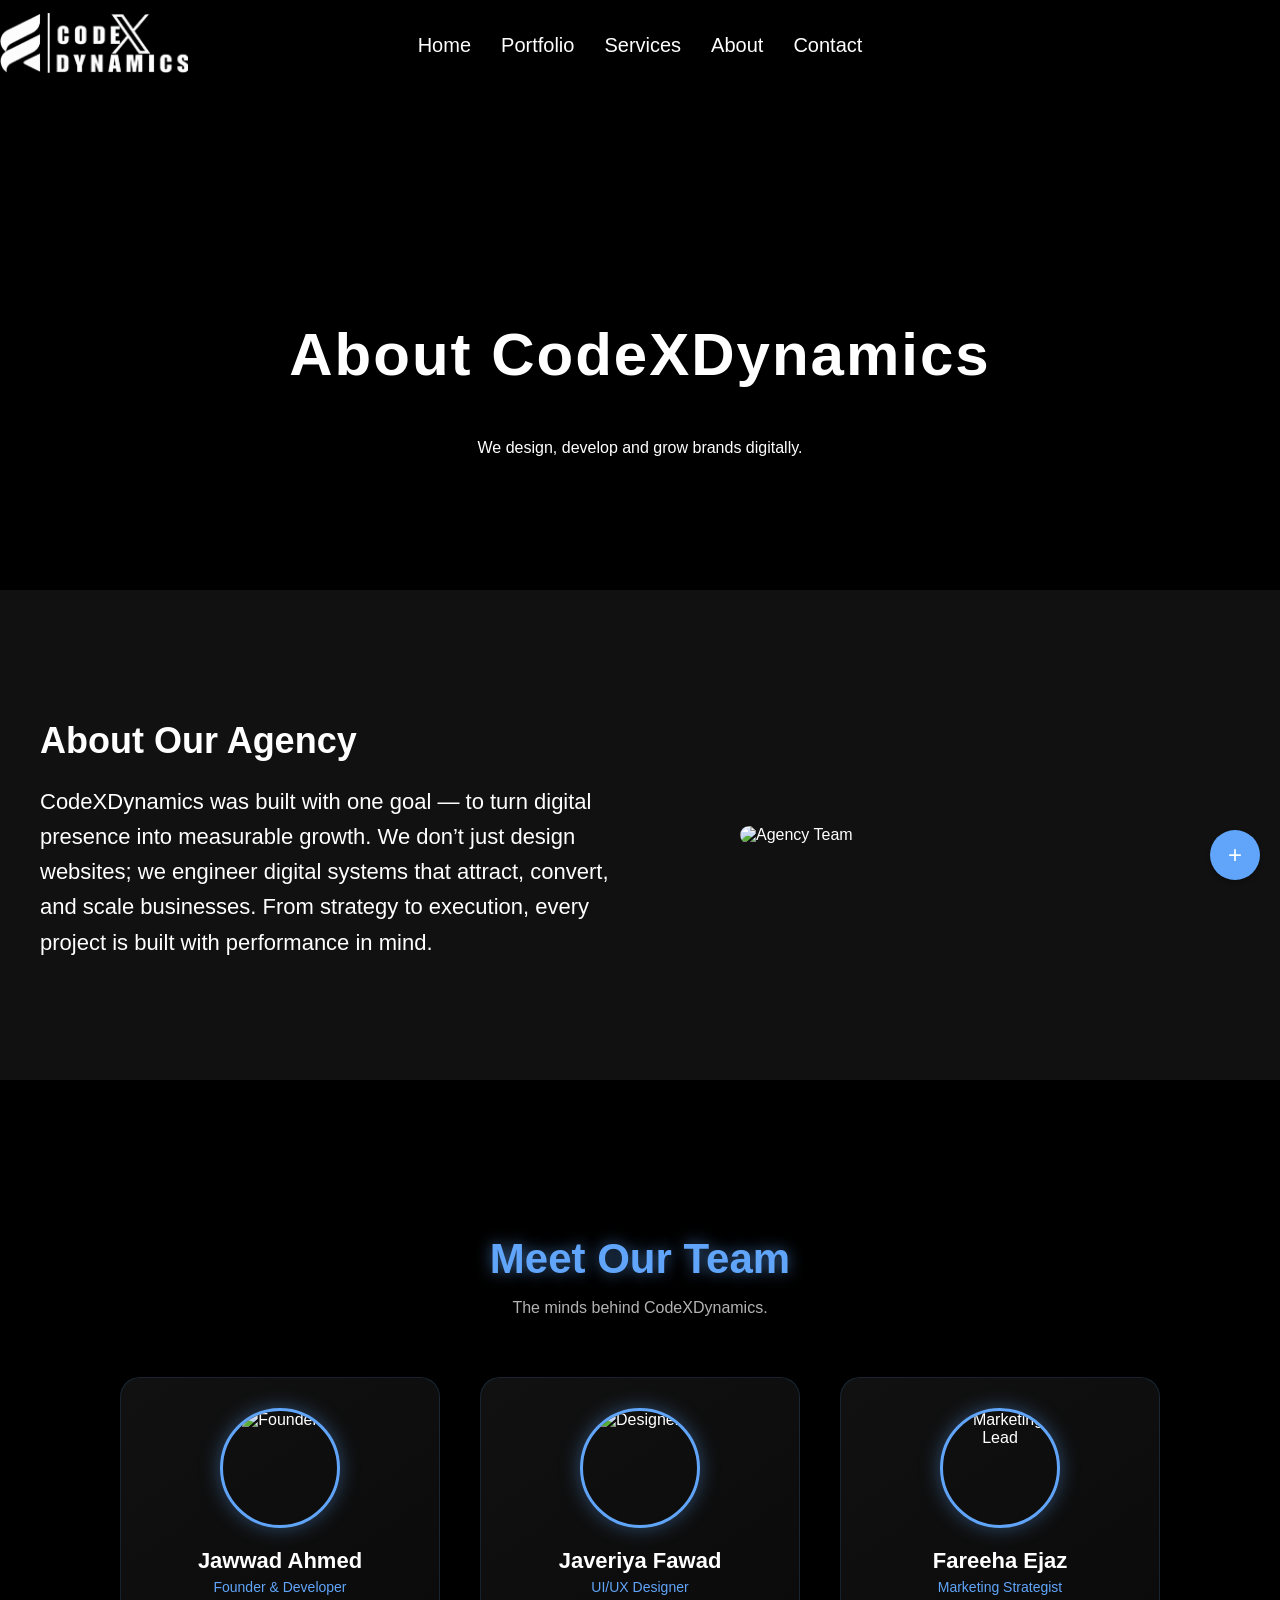
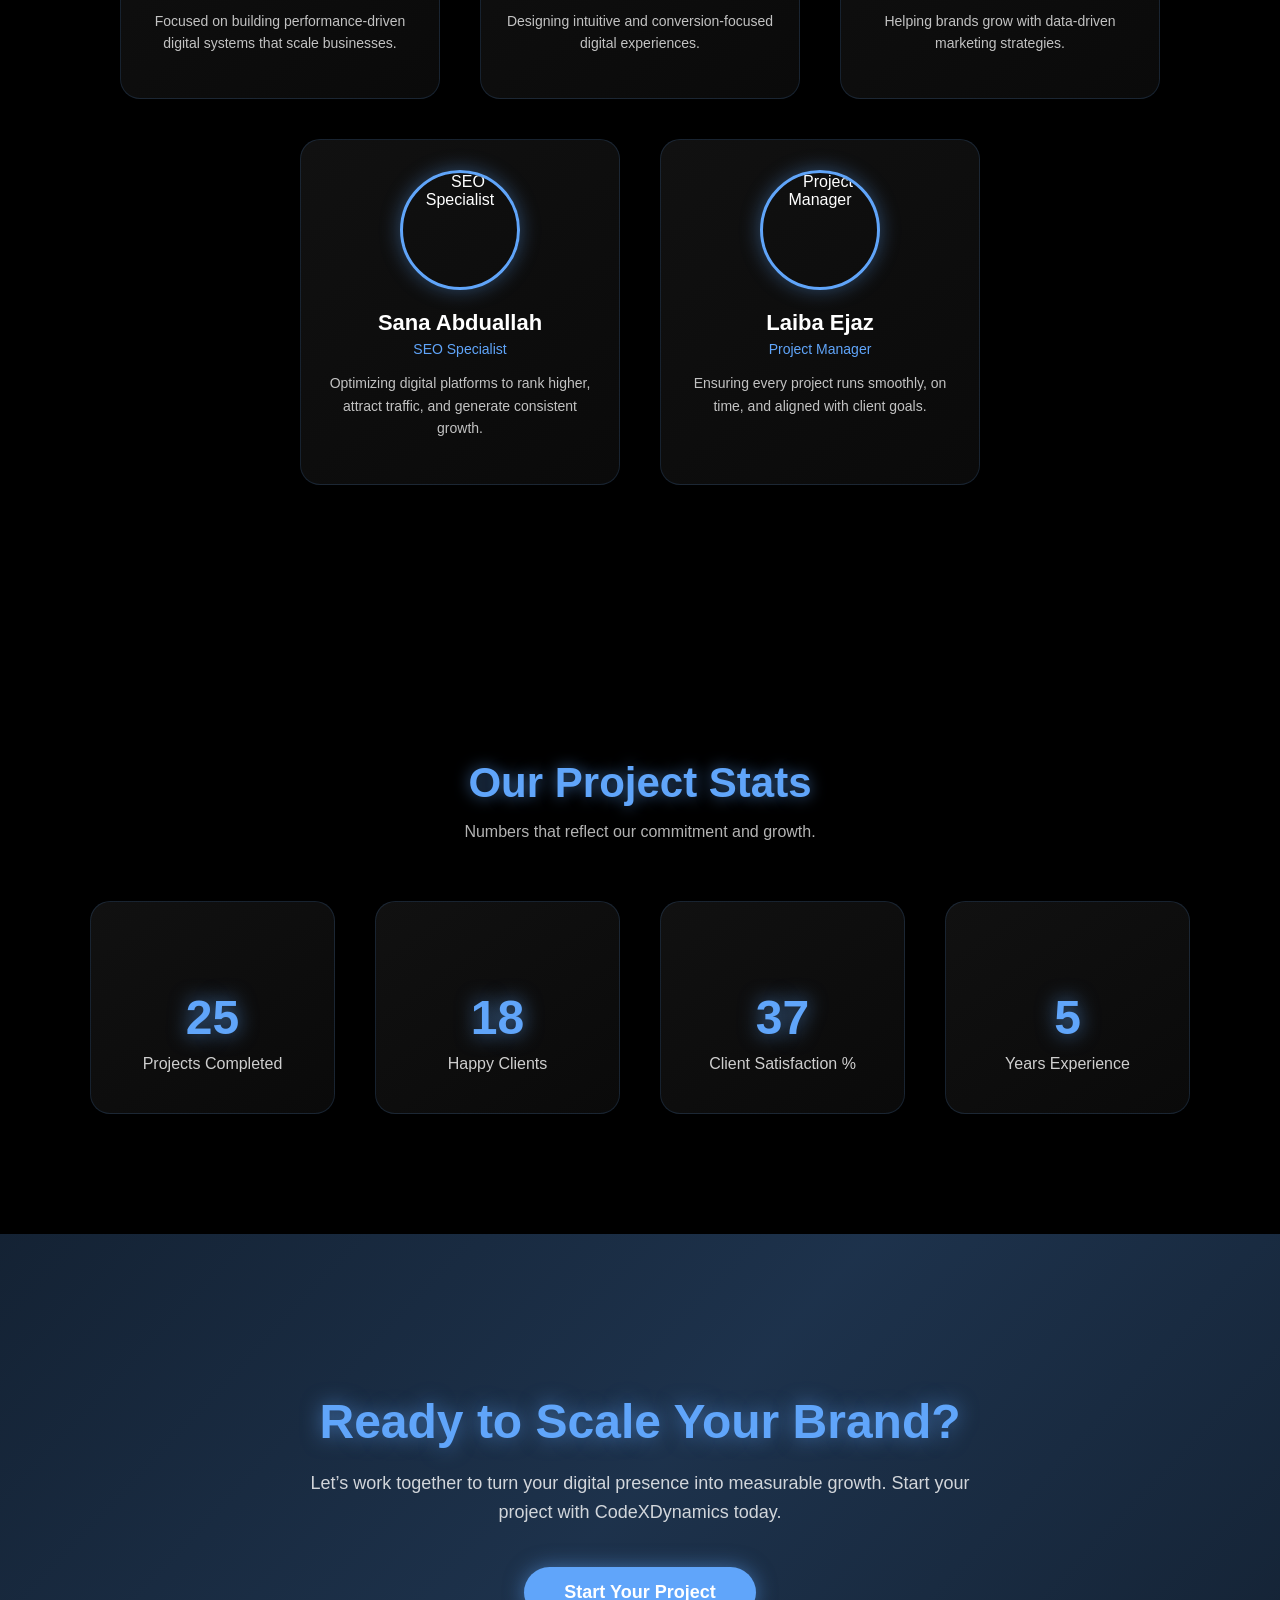
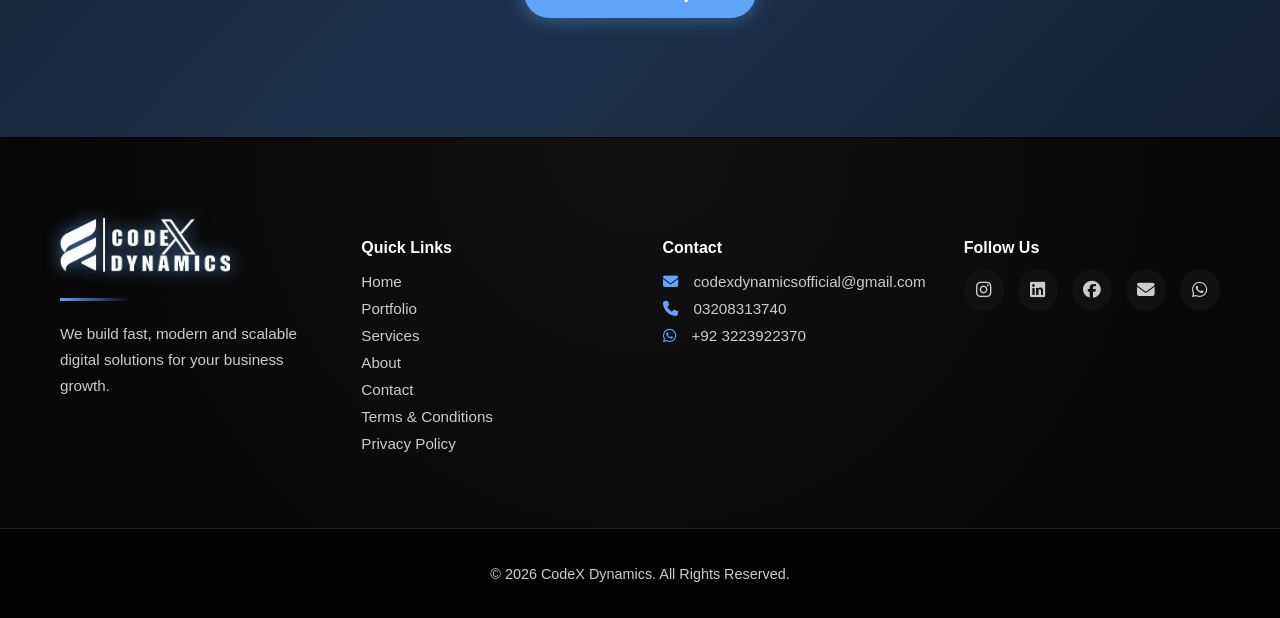
==== about.html @ 0af343be "Add files via upload" ====
<!DOCTYPE html>
<html lang="en">
<head>
  <meta charset="UTF-8">
  <meta name="Author" content="Muhammad Jawad Ahmed">
  <meta name="Description" content="Learn about CodeXDynamics, a Karachi-based digital agency. Meet our expert team of developers, designers, and marketers driving business growth.">
  <meta name="keywords" content="about CodeXDynamics, IT team Karachi, software house team, digital agency Pakistan, Muhammad Jawad Ahmed">
  <meta name="viewport" content="width=device-width, initial-scale=1.0">
  <title>About CodeXDynamics | Leading IT & Digital Agency in Karachi, Pakistan</title>
  <link rel="stylesheet" href="about.css">
  <link rel="stylesheet" href="responsive.css">
  <script src="script.js"></script>
  <link rel="stylesheet" href="https://cdnjs.cloudflare.com/ajax/libs/font-awesome/6.5.0/css/all.min.css">
</head>
<body>

  <!-- Navbar -->
  <nav class="navbar">

<div class="logo">
<a href="index.html">
<img src="codexdynamics.png">
</a>
</div>

<ul class="nav-links" id="nav-links">
<li><a href="index.html">Home</a></li>
<li><a href="graphics.html">Portfolio</a></li>
<li><a href="services.html">Services</a></li>
<li><a href="about.html">About</a></li>
<li><a href="contact.html">Contact</a></li>
</ul>

<div class="hamburger" id="hamburger">
<span></span>
<span></span>
<span></span>
</div>

</nav>

<!-- Hero -->
<section class="about-hero">
  <h1>About CodeXDynamics</h1>
  <p>We design, develop and grow brands digitally.</p>
</section>

<!-- About Content -->
<section class="about">
  <div class="about-content">
    <h2>About Our Agency</h2>
    <p>
      CodeXDynamics was built with one goal — to turn digital presence into measurable growth. 
We don’t just design websites; we engineer digital systems that attract, convert, and scale businesses.

From strategy to execution, every project is built with performance in mind.

    </p>
  </div>
  <div class="image-box slide-right">
    <!-- Agency Team Image -->
    <img src="https://images.unsplash.com/photo-1522071820081-009f0129c71c?auto=format&fit=crop&w=800&q=80" alt="Agency Team" loading="lazy" style="width: 100%; height: 100%; object-fit: cover;">
  </div>
</section>



<section class="team-section">
  <div class="team-header">
    <h2>Meet Our Team</h2>
    <p>The minds behind CodeXDynamics.</p>
  </div>

  <div class="team-container">

    <div class="team-card reveal">
      <div class="team-img">
        <!-- Jawwad Ahmed -->
        <img src="https://images.unsplash.com/photo-1507003211169-0a1dd7228f2d?auto=format&fit=crop&w=400&h=400&q=80" alt="Founder" loading="lazy" style="width: 100%; height: 100%; object-fit: cover;">
      </div>
      <h3>Jawwad Ahmed</h3>
      <span>Founder & Developer</span>
      <p>Focused on building performance-driven digital systems that scale businesses.</p>
    </div>

    <div class="team-card reveal">
      <div class="team-img">
        <!-- Javeriya Fawad -->
        <img src="https://images.unsplash.com/photo-1494790108377-be9c29b29330?auto=format&fit=crop&w=400&h=400&q=80" alt="Designer" loading="lazy" style="width: 100%; height: 100%; object-fit: cover;">
      </div>
      <h3>Javeriya Fawad</h3>
      <span>UI/UX Designer</span>
      <p>Designing intuitive and conversion-focused digital experiences.</p>
    </div>

    <div class="team-card reveal">
      <div class="team-img">
        <!-- Fareeha Ejaz -->
        <img src="https://images.unsplash.com/photo-1438761681033-6461ffad8d80?auto=format&fit=crop&w=400&h=400&q=80" alt="Marketing Lead" loading="lazy" style="width: 100%; height: 100%; object-fit: cover;">
      </div>
      <h3>Fareeha Ejaz</h3>
      <span>Marketing Strategist</span>
      <p>Helping brands grow with data-driven marketing strategies.</p>
    </div>

<div class="team-card reveal">
  <div class="team-img">
    <!-- Sana Abduallah -->
    <img src="https://images.unsplash.com/photo-1573496359142-b8d87734a5a2?auto=format&fit=crop&w=400&h=400&q=80" alt="SEO Specialist" loading="lazy" style="width: 100%; height: 100%; object-fit: cover;">
  </div>
  <h3>Sana Abduallah</h3>
  <span>SEO Specialist</span>
  <p>Optimizing digital platforms to rank higher, attract traffic, and generate consistent growth.</p>
</div>

<div class="team-card reveal">
  <div class="team-img">
    <!-- Laiba Ejaz -->
    <img src="https://images.unsplash.com/photo-1580489944761-15a19d654956?auto=format&fit=crop&w=400&h=400&q=80" alt="Project Manager" loading="lazy" style="width: 100%; height: 100%; object-fit: cover;">
  </div>
  <h3>Laiba Ejaz</h3>
  <span>Project Manager</span>
  <p>Ensuring every project runs smoothly, on time, and aligned with client goals.</p>
</div>
  </div>
</section>



<section class="stats-section">
  <div class="stats-header">
    <h2>Our Project Stats</h2>
    <p>Numbers that reflect our commitment and growth.</p>
  </div>

  <div class="stats-container">

    <div class="stat-box">
      <h3 class="counter" data-target="25">0</h3>
      <span>Projects Completed</span>
    </div>

    <div class="stat-box">
      <h3 class="counter" data-target="18">0</h3>
      <span>Happy Clients</span>
    </div>

    <div class="stat-box">
      <h3 class="counter" data-target="98">0</h3>
      <span>Client Satisfaction %</span>
    </div>

    <div class="stat-box">
      <h3 class="counter" data-target="5">0</h3>
    <span>Years Experience</span>
    </div>

  </div>
</section>



<section class="cta-section">
  <div class="cta-content">
    <h2>Ready to Scale Your Brand?</h2>
    <p>Let’s work together to turn your digital presence into measurable growth. Start your project with CodeXDynamics today.</p>
    <a href="contact.html" class="cta-btn">Start Your Project</a>
  </div>
</section>



<footer class="site-footer">
  <div class="footer-container">

    <div class="footer-box brand">
  <a href="index.html">
    <img src="codexdynamics.png" alt="CodeX Dynamics Logo" class="footer-logo">
  </a>
  <div class="footer-line"></div>
  <p>We build fast, modern and scalable digital solutions for your business growth.</p>
</div>


    <!-- Links -->
    <div class="footer-box">
      <h4>Quick Links</h4>
      <ul>
        <li><a href="index.html">Home</a></li>
        <li><a href="graphics.html">Portfolio</a></li>
        <li><a href="services.html">Services</a></li>
        <li><a href="about.html">About</a></li>
        <li><a href="contact.html">Contact</a></li>
        <li><a href="termsandcondition.html">Terms & Conditions</a></li>
        <li><a href="privacy.html">Privacy Policy</a></li>
      </ul>
    </div>

    <!-- Contact -->
    <div class="footer-box">
      <h4>Contact</h4>
      <ul class="footer-contact">
        <li><i class="fa-solid fa-envelope"></i> codexdynamicsofficial@gmail.com</li>
        <li><i class="fa-solid fa-phone"></i> 03208313740</li>
        <li><i class="fa-brands fa-whatsapp"></i> +92 3223922370</li>
      </ul>
    </div>

    <!-- Social -->
    <div class="footer-box">
      <h4>Follow Us</h4>
      <div class="footer-social">
        <a href="https://www.instagram.com/codexdynamicsofficial/" target="_blank"><i class="fa-brands fa-instagram"></i></a>
        <a href="https://www.linkedin.com/in/codex-dynamics-1320713a6/" target="_blank"><i class="fa-brands fa-linkedin"></i></a>
        <a href="https://www.facebook.com/profile.php?id=100072566838227" target="_blank"><i class="fa-brands fa-facebook"></i></a>
        <a href="mailto:codexdynamicsofficial@gmail.com"><i class="fa-solid fa-envelope"></i></a>
        <a href="https://wa.me/923223922370" target="_blank"><i class="fa-brands fa-whatsapp"></i></a>
      </div>
    </div>

  </div>

  <div class="footer-bottom">
    <p>© <span id="year"></span> CodeX Dynamics. All Rights Reserved.</p>
  </div>
  <!-- Floating Review Box Button (Plus Icon) -->
    <button class="toggle-review-btn" id="toggleReviewBtn">+</button>

    <!-- Floating Review Box -->
    <div class="floating-review-container" id="floatingReviewBox">
        
        <!-- Header with Close Button -->
        <div class="review-header">
            <h3>Share Your Review</h3>
            <button class="close-review-btn" id="closeReviewBtn">&times;</button>
        </div>

        <!-- Input Form -->
        <div class="review-form-body">
            <input type="text" id="revName" placeholder="Your Name">
            <textarea id="revText" rows="3" placeholder="Write review..."></textarea>
            <button onclick="submitUserReview()">Submit</button>
        </div>

        <!-- Reviews Display Area -->
        <div class="reviews-list-body" id="userReviewsList">
            <!-- Existing Reviews will show here -->
            <div class="review-item">
                <div class="author">Ahmed</div>
                <div class="text">Great services! Loved the website design.</div>
            </div>
        </div>

    </div>
</footer>
</body>
</html>
---- about.css ----
body {
  margin: 0;
  font-family: Arial, sans-serif;
  background-color: #000;
  overflow-x: hidden;   /* IMPORTANT */
}
html, body {
  overflow-x: hidden;
  max-width: 100%;
  margin: 0;
  padding: 0;
  overflow-wrap: break-word;
  word-wrap: break-word;
}
/* Navbar */
.navbar {
    top: 0;
    left: 0;
    width: 100%;
    height: 90px;
    background: hsl(0, 0%, 0%);
    display: flex;
    align-items: center;
    z-index: 999;
    justify-content:space-between;
    padding:0 0px;
}

/* Logo Left */
.logo img {
    height: 60px;
}

/* Center Menu */
.nav-links {
    position: absolute;
    left: 50%;
    transform: translateX(-50%);
    list-style: none;
    display: flex;
    gap: 30px;
    margin: 0;
    padding: 0;
}

.nav-links a {
    color: white;
    text-decoration: none;
    font-size: 16px;
}
.nav-links li {
    position: relative;
}

.nav-links a {
    color: white;
    text-decoration: none;
    font-size: 20px;
    padding: 5px 0;
    transition: color 0.3s ease;
}

/* underline */
.nav-links a::after {
    content: "";
    position: absolute;
    left: 0;
    bottom: -6px;
    width: 0%;
    height: 2px;
    background: #60a5fa;
    transition: width 0.3s ease;
}

/* hover effect */
.nav-links a:hover {
    color: #60a5fa;
}

.nav-links a:hover::after {
    width: 100%;
}
.hamburger{
display:none;
flex-direction:column;
cursor:pointer;
gap:5px;
}

.hamburger span{
width:25px;
height:3px;
background:white;
display:block;
}

.image {
  width: 100%;
  display: flex;
  justify-content: center;
}

.image img {
  width: 100%;        /* full width of container */
  height: auto;       /* maintain aspect ratio */
  max-width: 100%;    /* prevent overflow */
  object-fit: contain; /* no crop, image fully visible */
}


.about-hero h1 {
  font-size: 60px;
  letter-spacing: 2px;
}


.about-hero p {
  max-width: 600px;
  margin: 20px auto 0;
}

/* About Section */
.about {
  padding: 100px 40px;
  background-color: #111;
  color: #fff;
  display: flex;
  align-items: center;
  justify-content: space-between;
  gap: 60px;
}
.about-content {
  max-width: 600px;
  opacity: 0;
  transform: translateX(-100px); /* slide from left */
  transition: all 1s ease;
}

.about-content.animate {
  opacity: 1;
  transform: translateX(0);
}

.about h2 {
  font-size: 36px;
  margin-bottom: 20px;
}

.about p {
  font-size: 22px;
  line-height: 1.6;
  margin-bottom: 20px;
}


.image-box {
  flex: 1;
  display: flex;
  justify-content: flex-end;
}

.image-box img {
  width: 100%;
  max-width: 500px;
  height: auto;
  border-radius: 30px;
}

/* animation: right → inside */
.slide-right {
  opacity: 0;
  transform: translateX(120px);  /* start from right */
}

.slide-right.show {
  opacity: 1;
  transform: translateX(0);
  transition: all 1s ease;
}



/* ===============================
   TEAM SECTION
================================ */

.team-section {
  padding: 120px 40px;
  background: hsl(0, 0%, 0%);
  color: white;
  text-align: center;
}

.team-header h2 {
  font-size: 42px;
  margin-bottom: 10px;
  color: #60a5fa;
  text-shadow: 0 0 15px rgba(96,165,250,0.6);
}

.team-header p {
  opacity: 0.7;
  margin-bottom: 60px;
}

.team-container {
  display: flex;
  justify-content: center;
  gap: 40px;
  flex-wrap: wrap;
}
.team-card {
  background: linear-gradient(145deg, #111, #0a0a0a);
  width: 320px;
  padding: 30px 25px;
  border-radius: 20px;
  transition: 0.4s ease;
  border: 1px solid rgba(96,165,250,0.15);
}

.team-card:hover {
  transform: translateY(-10px);
  box-shadow: 0 0 30px rgba(96,165,250,0.25);
}

.team-img {
  width: 120px;
  height: 120px;
  margin: 0 auto 20px;
  border-radius: 50%;
  overflow: hidden;
  border: 3px solid #60a5fa;
  box-shadow: 0 0 20px rgba(96,165,250,0.4);
}

.team-img img {
  width: 100%;
  height: 100%;
  object-fit: cover;
}

.team-card h3 {
  margin: 10px 0 5px;
  font-size: 22px;
}

.team-card span {
  display: block;
  font-size: 14px;
  color: #60a5fa;
  margin-bottom: 15px;
}

.team-card p {
  font-size: 14px;
  opacity: 0.75;
  line-height: 1.6;
}


/* ===============================
   STATS SECTION
================================ */

.stats-section {
  padding: 120px 40px;
  background: hsl(0,0%,0%);
  text-align: center;
  color: white;
}

.stats-header h2 {
  font-size: 42px;
  color: #60a5fa;
  text-shadow: 0 0 15px rgba(96,165,250,0.6);
  margin-bottom: 10px;
}

.stats-header p {
  opacity: 0.7;
  margin-bottom: 60px;
}

.stats-container {
  display: grid;
  grid-template-columns: repeat(auto-fit, minmax(220px, 1fr));
  gap: 40px;
  max-width: 1100px;
  margin: 0 auto;
}

.stat-box {
  background: linear-gradient(145deg, #111, #0a0a0a);
  padding: 40px 20px;
  border-radius: 20px;
  border: 1px solid rgba(96,165,250,0.15);
  transition: 0.4s ease;
}

.stat-box:hover {
  transform: translateY(-8px);
  box-shadow: 0 0 25px rgba(96,165,250,0.25);
}

.stat-box h3 {
  font-size: 48px;
  color: #60a5fa;
  margin-bottom: 10px;
  text-shadow: 0 0 20px rgba(96,165,250,0.7);
}

.stat-box span {
  font-size: 16px;
  opacity: 0.8;
}


/* ===============================
   CTA SECTION
================================ */

.cta-section {
  background: hsl(0,0%,0%);
  padding: 120px 40px;
  text-align: center;
  color: white;
  position: relative;
  overflow: hidden;
}

.cta-section::before {
  content: '';
  position: absolute;
  top: 0;
  left: -50%;
  width: 200%;
  height: 100%;
  background: linear-gradient(120deg, rgba(96,165,250,0.15), rgba(96,165,250,0.3), rgba(96,165,250,0.15));
  transform: skewX(-20deg);
  animation: cta-glow 4s linear infinite;
  z-index: 0;
}

@keyframes cta-glow {
  0% { transform: translateX(-200%) skewX(-20deg); }
  100% { transform: translateX(200%) skewX(-20deg); }
}

.cta-content {
  position: relative;
  z-index: 1;
  max-width: 700px;
  margin: 0 auto;
}

.cta-section h2 {
  font-size: 48px;
  color: #60a5fa;
  margin-bottom: 20px;
  text-shadow: 0 0 20px rgba(96,165,250,0.6);
}

.cta-section p {
  font-size: 18px;
  opacity: 0.8;
  margin-bottom: 40px;
  line-height: 1.6;
}

.cta-btn {
  display: inline-block;
  padding: 15px 40px;
  background: #60a5fa;
  color: white;
  font-weight: 600;
  border-radius: 30px;
  text-decoration: none;
  font-size: 18px;
  box-shadow: 0 0 20px rgba(96,165,250,0.5);
  transition: all 0.3s ease;
}

.cta-btn:hover {
  transform: translateY(-5px) scale(1.05);
  box-shadow: 0 0 30px rgba(96,165,250,0.7);
}


.site-footer {
  background: radial-gradient(circle at top, #111, #050505);
  padding-top: 80px;
  color: #ccc;
}

.footer-container {
  max-width: 1200px;
  margin: auto;
  display: grid;
  grid-template-columns: repeat(auto-fit, minmax(230px, 1fr));
  gap: 45px;
  padding: 0 20px 60px;
}

.footer-box h3 {
  color: #60a5fa;
  font-size: 1.9rem;
}

.footer-box h4 {
  color: #fff;
  margin-bottom: 12px;
}

.footer-line {
  width: 70px;
  height: 3px;
  background: linear-gradient(90deg,#60a5fa,transparent);
  margin: 10px 0 20px;
}

.footer-box p {
  line-height: 1.7;
  font-size: .95rem;
}

.footer-box ul {
  list-style: none;
  padding: 0;
}

/* Footer contact list items ko flex bana do */
.footer-box ul li {
  display: flex;
  align-items: center; /* Ye icon ko vertical center karega */
  gap: 8px; /* Icon aur text ke beech gap */
  margin-bottom: 10px;
  font-size: .95rem;
}

.footer-box ul li a {
  color: #ccc;
  text-decoration: none;
  transition: .3s;
}

.footer-box ul li a:hover {
  color: #60a5fa;
  padding-left: 6px;
}

.footer-contact i {
  color: #60a5fa;
  margin-right: 8px;
}

.footer-social {
  display: flex;
  gap: 14px;
  margin-top: 10px;
}

.footer-social a {
  width: 42px;
  height: 42px;
  display: grid;
  place-items: center;
  border-radius: 50%;
  background: #111;
  color: #ccc;
  font-size: 1.1rem;
  transition: .35s;
  box-shadow: 0 0 0 transparent;
  text-decoration: none;
}

.footer-social a:hover {
  color: #fff;
  background: #60a5fa;
  box-shadow: 0 0 15px #60a5fa;
  transform: translateY(-4px);
}

.footer-bottom {
  border-top: 1px solid #222;
  text-align: center;
  padding: 22px;
  font-size: .9rem;
  background: #030303;
}
.footer-logo {
  width: 170px;
  margin-bottom: 12px;
  filter: drop-shadow(0 0 8px rgba(96,165,250,.6));
  transition: .3s ease;
}

.footer-logo:hover {
  transform: scale(1.05);
  filter: drop-shadow(0 0 14px rgba(96,165,250,1));
}






/* Floating Review Box Styles */
.floating-review-container {
    position: fixed;
    bottom: 20px;
    right: -400px; /* Initially hidden outside screen */
    width: 350px;
    height: 500px;
    background-color: #000000; /* Black Background */
    border: 2px solid #60a5fa; /* Blue Border */
    border-radius: 10px;
    box-shadow: 0 5px 15px rgba(0, 123, 255, 0.3);
    z-index: 9999;
    transition: right 0.4s ease-in-out;
    display: flex;
    flex-direction: column;
    font-family: Arial, sans-serif;
    overflow: hidden;
}

/* Jab yeh class lag jaye to box dikhayi de (JS se control hoga) */
.floating-review-container.show-up {
    right: 20px;
}

/* Header Styling */
.review-header {
    background-color: #60a5fa; /* Blue Header */
    color: white;
    padding: 10px 15px;
    display: flex;
    justify-content: space-between;
    align-items: center;
    border-bottom: 1px solid #60a5fa;
}

.review-header h3 {
    margin: 0;
    font-size: 16px;
}

.close-review-btn {
    background: none;
    border: none;
    color: white;
    font-size: 20px;
    cursor: pointer;
    font-weight: bold;
}

/* Form Styling */
.review-form-body {
    padding: 15px;
    background-color: #111; /* Dark Black */
}

.review-form-body input, 
.review-form-body textarea {
    width: 100%;
    padding: 8px;
    margin-bottom: 10px;
    background-color: #222;
    border: 1px solid #444;
    color: white;
    border-radius: 4px;
    box-sizing: border-box;
}

.review-form-body button {
    width: 100%;
    padding: 10px;
    background-color: #60a5fa;
    color: white;
    border: none;
    border-radius: 4px;
    cursor: pointer;
    font-weight: bold;
}

.review-form-body button:hover {
    background-color: #60a5fa;
}

/* Reviews List Styling */
.reviews-list-body {
    flex: 1;
    overflow-y: auto;
    padding: 10px;
    background-color: black; /* White/Light Grey for list */
}

.review-item {
    background: white;
    padding: 10px;
    margin-bottom: 8px;
    border-left: 3px solid #60a5fa;
    border-radius: 4px;
    box-shadow: 0 1px 3px rgba(0,0,0,0.1);
}

.review-item .author {
    font-weight: bold;
    color: #60a5fa;
    font-size: 14px;
}

.review-item .text {
    color: #333;
    font-size: 13px;
    margin-top: 4px;
}

/* The Toggle Button (To open box again if closed) */
.toggle-review-btn {
    position: fixed;
    bottom: 20px;
    right: 20px;
    width: 50px;
    height: 50px;
    background-color: #60a5fa;
    color: white;
    border-radius: 50%;
    border: none;
    font-size: 24px;
    cursor: pointer;
    z-index: 9998;
    box-shadow: 0 2px 5px rgba(0,0,0,0.3);
    display: none; /* Hidden by default, shown via JS */
}
---- responsive.css ----
/* ===============================
   BASIC RESET & NAVBAR
================================ */
*, *::before, *::after {
  box-sizing: border-box;
}

html, body {
  overflow-x: hidden;
  max-width: 100%;
  margin: 0;
  padding: 0;
}

/* Mobile Menu Logic */
@media (max-width:768px){
  .nav-links{
    display: flex; 
    flex-direction: column;
    position: absolute;
    top: 90px;
    left: 0;
    width: 100%;
    background: black;
    text-align: center;
    z-index: 1000;
    
    transform: none; 
    
    /* Hidden State */
    max-height: 0;
    overflow: hidden;
    transition: max-height 0.5s ease, padding 0.3s ease;
    padding: 0; 
  }

  /* Open State */
  .nav-links.active{
    max-height: 500px; 
    padding: 10px 0; 
  }

  .hamburger{
    display: flex;
    flex-direction: column;
    gap: 5px;
    cursor: pointer;
    z-index: 1001;
  }

  .hamburger span{
    width: 25px;
    height: 3px;
    background: white;
    display: block;
    transition: 0.3s;
  }

  .nav-links li{
    padding: 15px 0;
    opacity: 1; /* Links dikhengi */
  }
}

/* ===============================
   HERO IMAGE
================================ */
.image {
  width: 100%;
  height: auto;
  min-height: 300px;
  background-size: contain;
  background-repeat: no-repeat;
  background-position: center top;
}
@media (max-width: 768px) { .image { min-height: 250px; } }
@media (max-width: 360px) { .image { min-height: 210px; } }

/* ===============================
   SERVICES BAR (NEW FIX)
================================ */
@media (max-width: 768px) {
  .services-bar {
    flex-wrap: wrap; /* Items neeche a jayenge agar space nahi hoga */
    gap: 10px;
    padding: 10px;
  }
  .services-bar a {
    font-size: 14px;
    padding: 6px 12px;
  }
}

@media (max-width: 480px) {
  .services-bar {
    gap: 8px;
    padding: 8px;
  }
  .services-bar a {
    font-size: 12px; /* Chhota font mobile pe */
    padding: 5px 10px;
    border-width: 1px;
  }
}

/* ===============================
   PORTFOLIO SLIDER (UPDATED)
================================ */
@media screen and (max-width: 768px) {
  .slider-wrapper { padding: 0 45px; }
  
  .portfolio-container {
    overflow-x: auto;
    scroll-behavior: smooth;
    -webkit-overflow-scrolling: touch;
    gap: 20px;
    padding-bottom: 15px;
    scroll-snap-type: x mandatory;
    -ms-overflow-style: none;  
    scrollbar-width: none;  
  }
  .portfolio-container::-webkit-scrollbar { display: none; }

  .portfolio-card { 
    min-width: 300px; 
    width: 300px;
    height: 330px;
    flex: 0 0 auto;
    scroll-snap-align: start;
  }
  
  .slider-btn { width: 40px; height: 40px; font-size: 16px; }
  .portfolio-header h1 { font-size: 30px; }
}

@media (max-width: 480px) {
  .slider-wrapper { padding: 0 35px; }
  .portfolio-card { min-width: 260px; width: 260px; height: 280px; }
}

@media (max-width: 320px) {
  .slider-wrapper { padding: 0 10px; }
  .slider-btn { width: 25px; height: 25px; font-size: 10px; }
  .portfolio-card { min-width: 220px; width: 220px; height: 240px; }
}

/* ===============================
   EXPERTISE SLIDER
================================ */
@media (max-width: 1024px) {
  .slider-wrapper {
    padding: 0 45px;
  }
  
  .expertise-icons {
    overflow-x: auto;
    scroll-behavior: smooth;
    -webkit-overflow-scrolling: touch;
    gap: 20px;
    padding-bottom: 15px;
    scroll-snap-type: x mandatory;
    
    -ms-overflow-style: none;  
    scrollbar-width: none;  
  }
  .expertise-icons::-webkit-scrollbar { display: none; }

  .expert-box {
    min-width: 260px; 
    width: 260px;
    height: auto !important;
    flex: 0 0 auto;
    scroll-snap-align: start;
    display: flex;
    flex-direction: column;
    justify-content: flex-start;
    padding: 25px 20px;
    overflow: visible;
  }

  .expert-box p {
    font-size: 0.9rem;
    line-height: 1.5;
    margin-bottom: 0;
  }

  .slider-btn {
    width: 40px;
    height: 40px;
    font-size: 16px;
    display: flex; 
  }
}

@media (max-width: 480px) {
  .slider-wrapper { padding: 0 35px; }
  .expert-box { min-width: 230px; width: 230px; }
}

@media (max-width: 320px) {
  .slider-wrapper { padding: 0 10px; }
  .slider-btn { width: 25px; height: 25px; font-size: 10px; }
  .expert-box { min-width: 200px; width: 200px; padding: 15px 10px; }
  .expert-box h3 { font-size: 0.9rem; }
  .expert-box p { font-size: 0.75rem; }
}

/* ===============================
   SERVICES & ABOUT (GENERAL)
================================ */
@media (max-width: 768px){
  .about { flex-direction: column; padding: 60px 20px; }
  .image-box { margin-top: 30px; }
  .image-box img { max-width: 100%; height: auto; }
  
  .services-showcase{ padding:80px 5%; }
  .service-row{ flex-direction:column; gap:40px; margin-bottom:80px; }
  .service-text{ width:100%; text-align:center; }
  .service-text h2{ font-size:32px; }
  .service-text li{ text-align:left; }
  .service-media{ width:100%; grid-template-columns:1fr; }
  .big-img{ height:280px; }
  .small-imgs{ grid-template-columns:repeat(3,1fr); }
  .small-imgs img{ height:100px; }

  .footer-container { grid-template-columns: 1fr; gap: 25px; padding: 0 20px 40px; }
}

@media (max-width:480px){
  .services-showcase{ padding:60px 20px; }
  .service-text h2{ font-size:26px; }
  .big-img{ height:220px; }
  .small-imgs img{ height:80px; }
}
@media (max-width:320px){
  .service-text h2{ font-size:22px; }
  .big-img{ height:200px; }
  .small-imgs img{ height:70px; }
}

/* ===============================
   ABOUT HERO & CONTACT
================================ */
.about-hero {
  padding: 180px 20px 120px;
  text-align: center;
  color: white;
  background: linear-gradient(rgba(0,0,0,0.65), rgba(0,0,0,0.85)), url("https://media.istockphoto.com/id/1410053593/vector/abstract-black-with-wavy-line-dimension-overlap-background-eps10-vector.jpg?s=612x612&w=0&k=20&c=hIxfFVp9eRtxmEPNmij5f65CufUh6yRiIU0SfSS446A=") center/cover no-repeat;
  min-height: 500px;
}
@media (max-width: 768px) {
  .about-hero { min-height: 350px; background-size: contain; }
  .about-hero h1 { font-size: 36px; }
  .about-hero p { font-size: 14px; margin: 15px auto 0; }
}
@media (max-width: 360px) {
  .about-hero { min-height: 280px; }
  .about-hero h1 { font-size: 28px; }
  .about-hero p { font-size: 12px; padding: 0 10px; }
}

@media (max-width: 768px) {
  .contact-section { flex-direction: column; gap: 30px; padding: 0 20px 50px; }
  .contact-form, .contact-info { flex: 1 1 100%; padding: 30px 20px; }
  .contact-hero h1 { font-size: 2.5rem; }
  .contact-info h2 { font-size: 2rem; }
}
@media (max-width: 480px) {
  .contact-section { padding: 0 15px 40px; gap: 20px; }
  .contact-hero { padding: 60px 15px 30px; }
  .contact-hero h1 { font-size: 2rem; }
  .contact-form, .contact-info { padding: 20px 15px; }
}

/* ===============================
   REVIEW BOX MOBILE
================================ */
@media (max-width: 480px) {
  .floating-review-container {
    width: calc(100% - 20px);
    left: 100%; right: auto; bottom: 10px;
    height: auto; max-height: 70vh;
    border-radius: 8px;
    transition: left 0.4s ease-in-out;
  }
  .floating-review-container.show-up { left: 10px; }
  .review-header { padding: 8px 12px; }
  .review-form-body { padding: 10px; }
  .toggle-review-btn { width: 40px; height: 40px; font-size: 20px; bottom: 10px; right: 10px; }
}

/* Lazy Load Placeholder */
.lazy-load-placeholder {
    background: linear-gradient(90deg, #1a1a1a 0%, #2d2d2d 50%, #1a1a1a 100%);
    background-size: 200% 100%;
    animation: shimmer 1.5s infinite;
}
@keyframes shimmer {
    0% { background-position: -200% 0; }
    100% { background-position: 200% 0; }
}
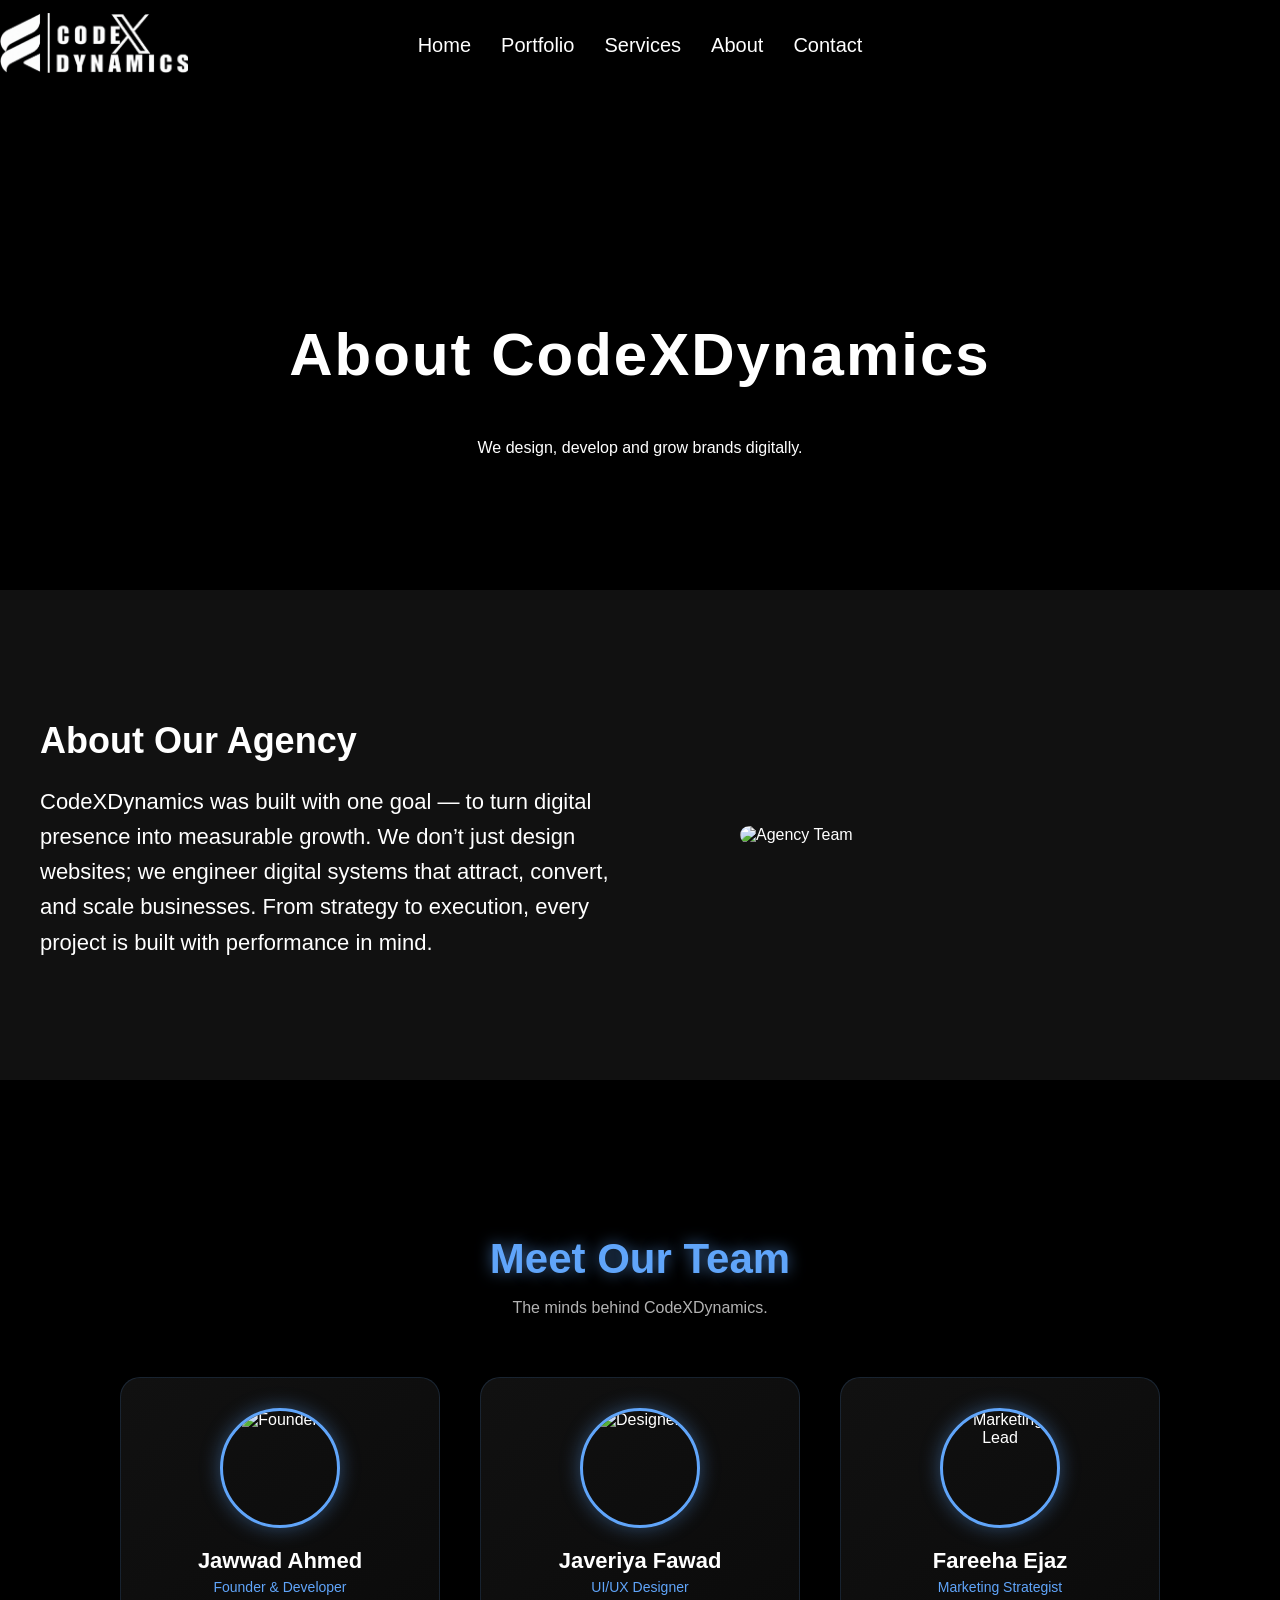
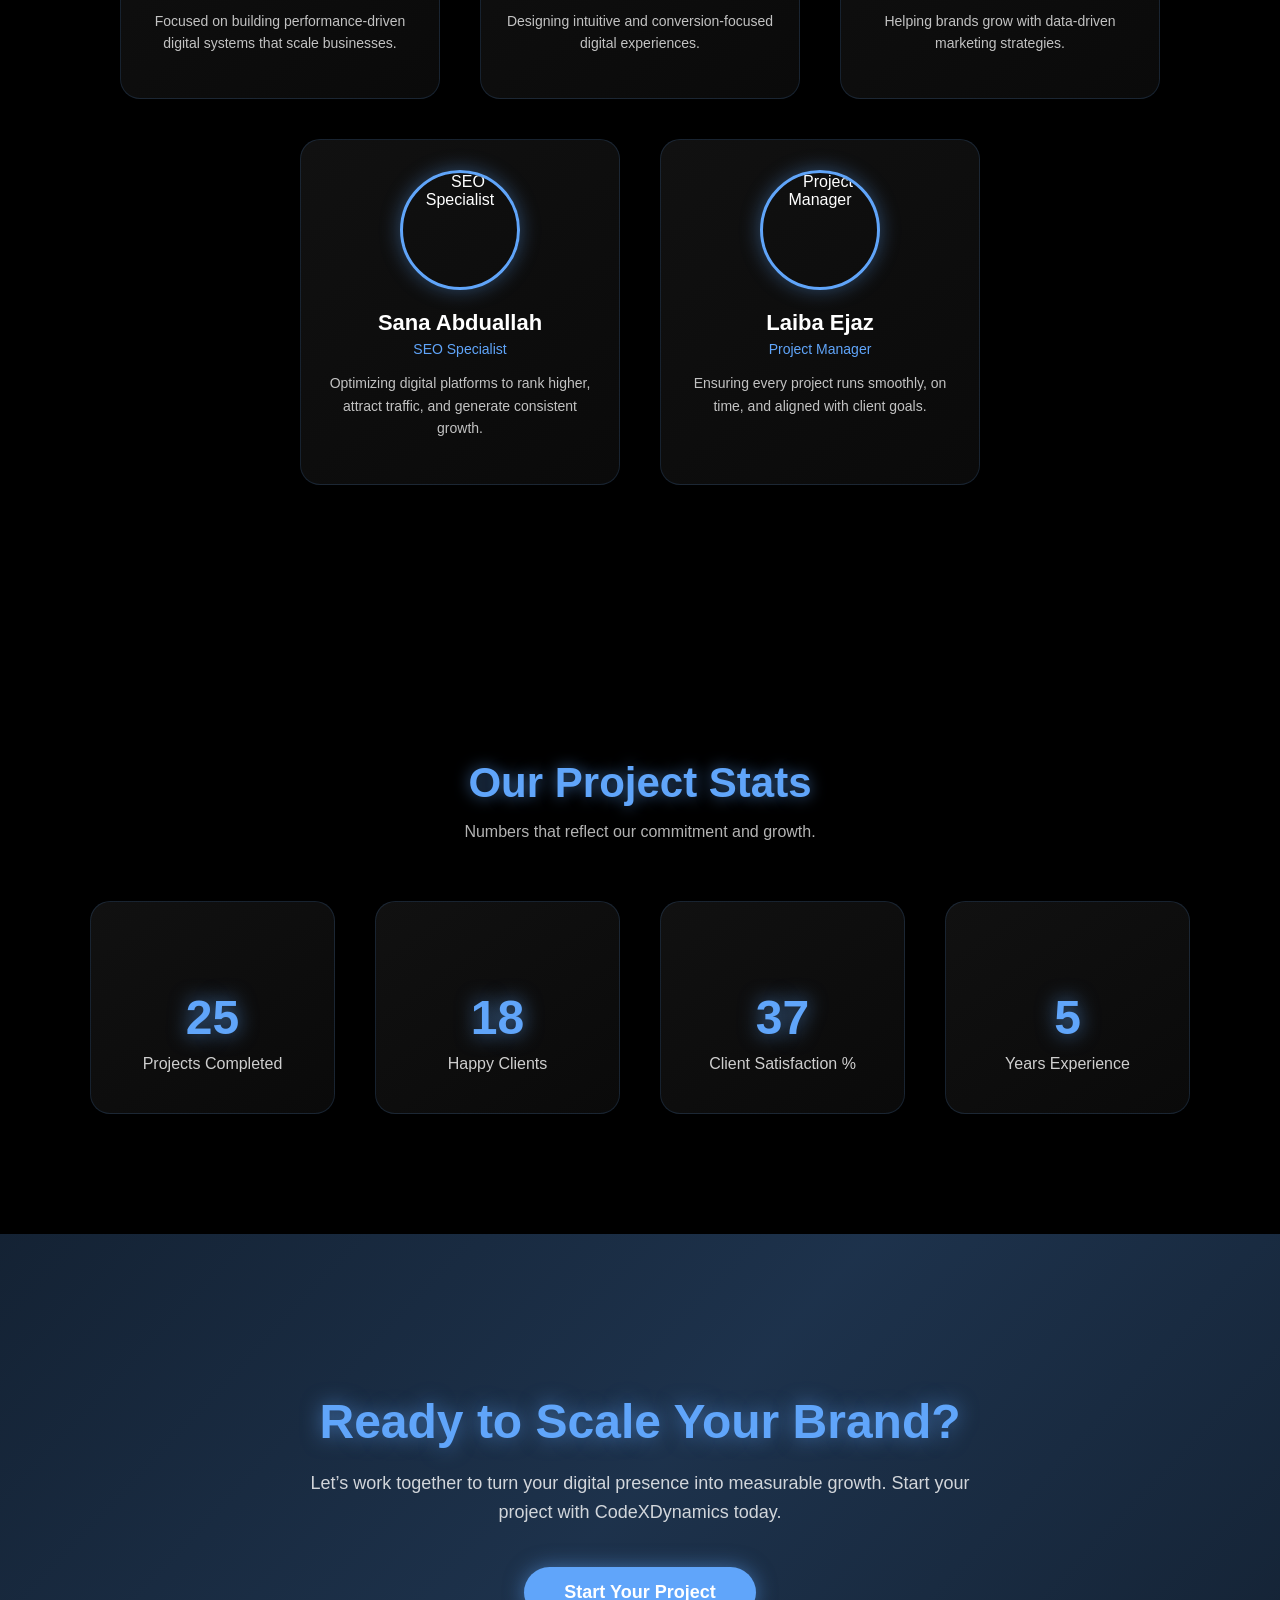
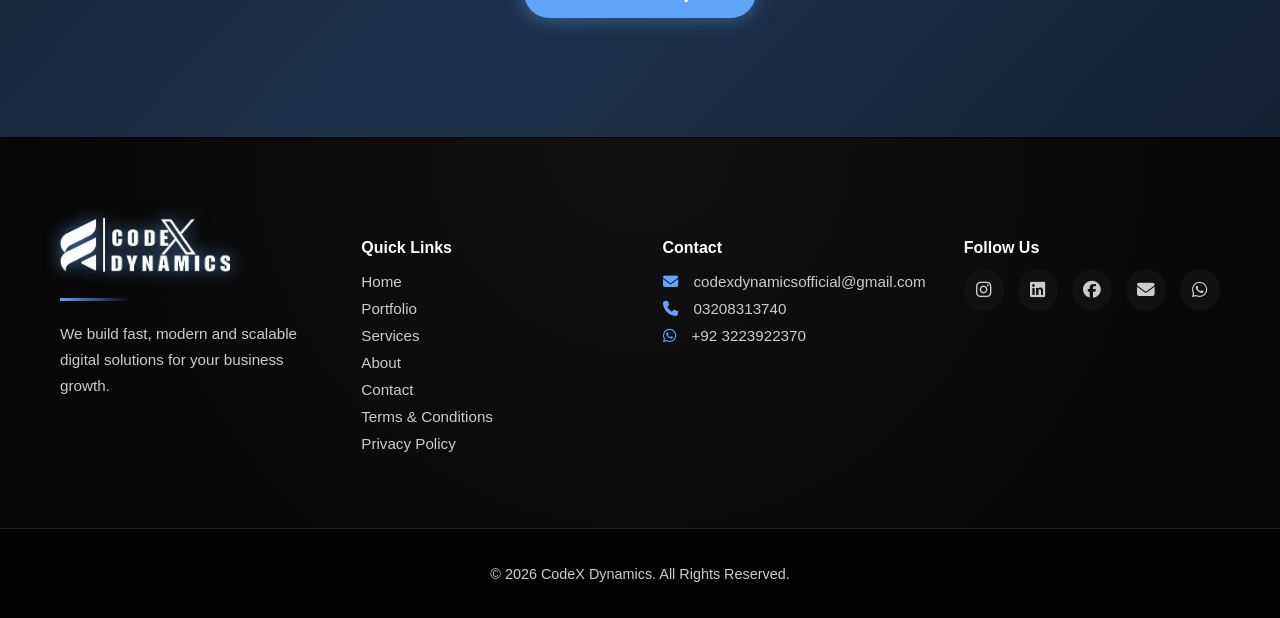
==== commit a5663600: "Update about.html" ====
--- a/about.html
+++ b/about.html
@@ -223,35 +223,7 @@
   <div class="footer-bottom">
     <p>© <span id="year"></span> CodeX Dynamics. All Rights Reserved.</p>
   </div>
-  <!-- Floating Review Box Button (Plus Icon) -->
-    <button class="toggle-review-btn" id="toggleReviewBtn">+</button>
-
-    <!-- Floating Review Box -->
-    <div class="floating-review-container" id="floatingReviewBox">
-        
-        <!-- Header with Close Button -->
-        <div class="review-header">
-            <h3>Share Your Review</h3>
-            <button class="close-review-btn" id="closeReviewBtn">&times;</button>
-        </div>
-
-        <!-- Input Form -->
-        <div class="review-form-body">
-            <input type="text" id="revName" placeholder="Your Name">
-            <textarea id="revText" rows="3" placeholder="Write review..."></textarea>
-            <button onclick="submitUserReview()">Submit</button>
-        </div>
-
-        <!-- Reviews Display Area -->
-        <div class="reviews-list-body" id="userReviewsList">
-            <!-- Existing Reviews will show here -->
-            <div class="review-item">
-                <div class="author">Ahmed</div>
-                <div class="text">Great services! Loved the website design.</div>
-            </div>
-        </div>
-
-    </div>
+  
 </footer>
 </body>
-</html>+</html>
